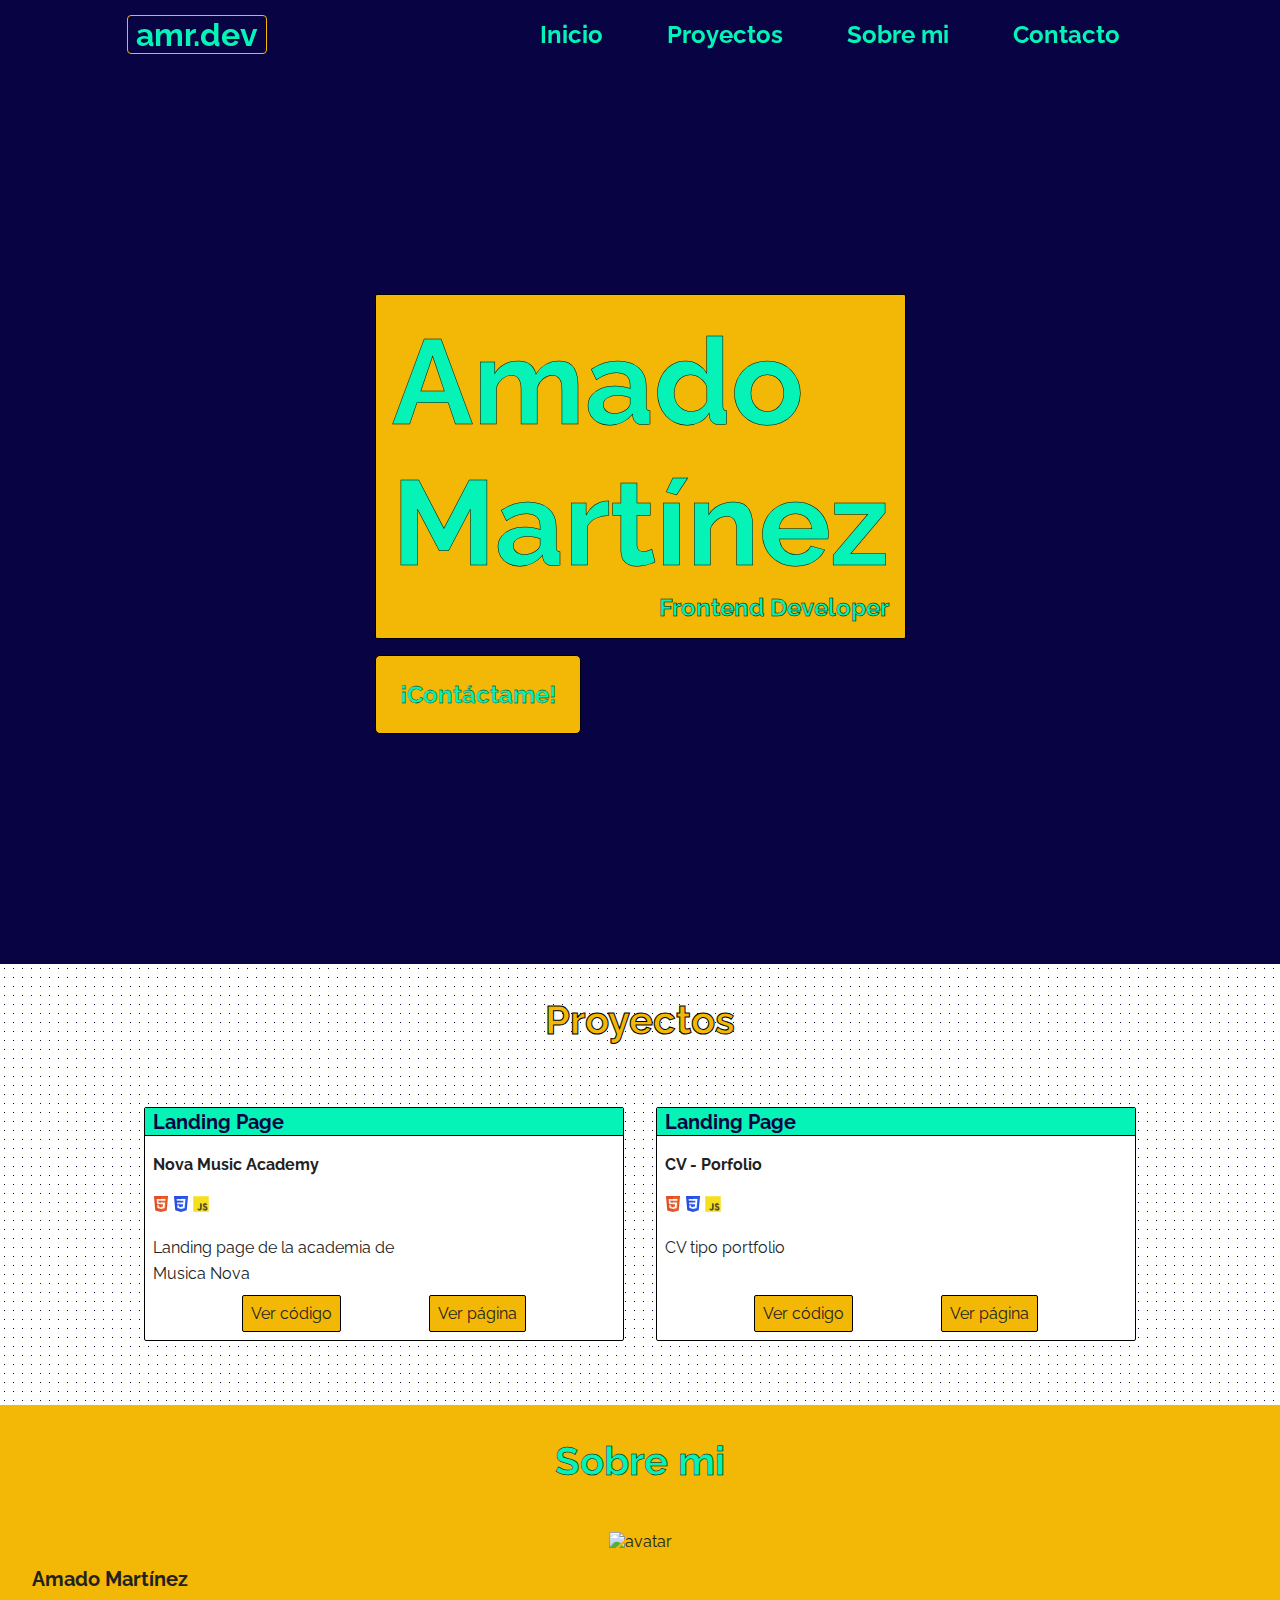
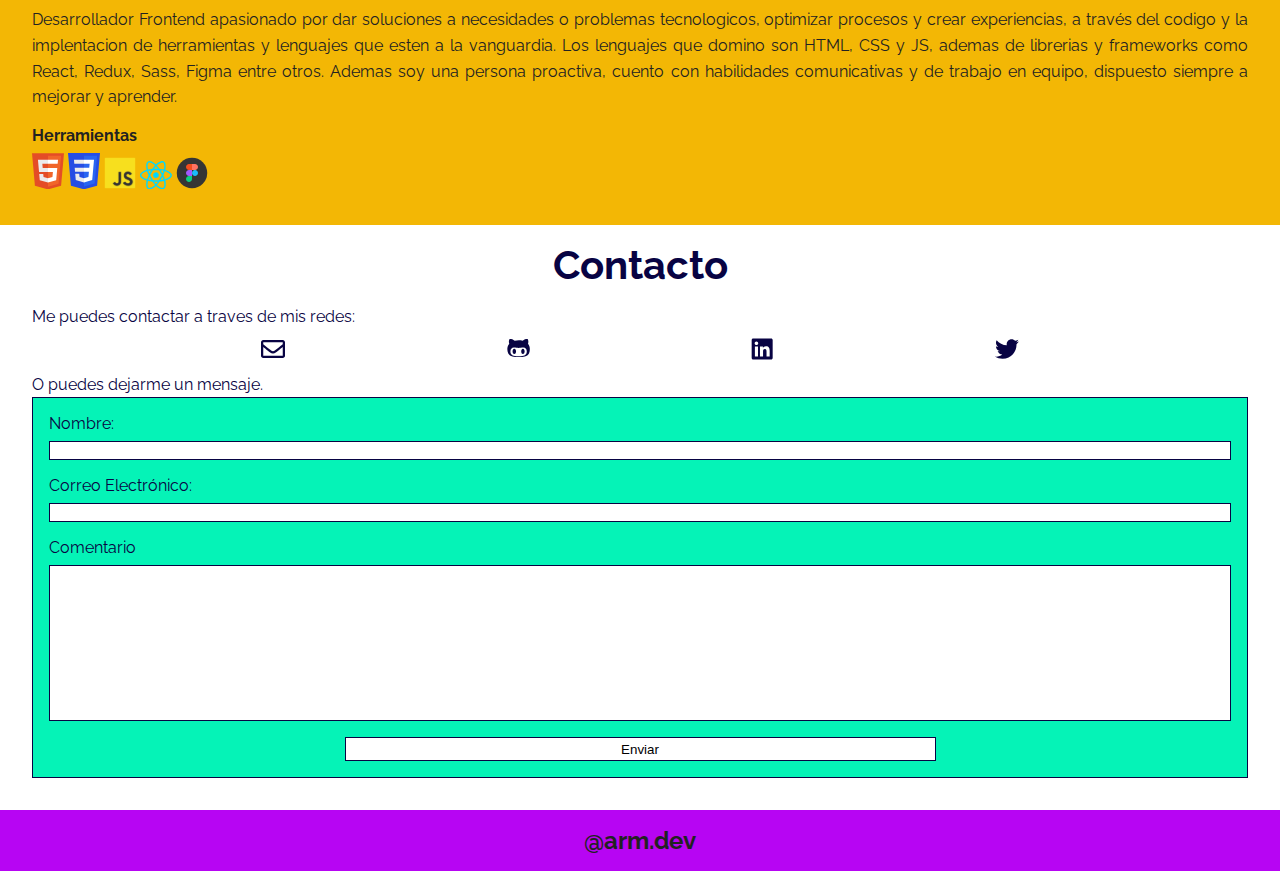
==== Proyecto 5 - Portfolio/index.html @ 4852564e "creando repo del porfolio" ====
<!DOCTYPE html>
<html lang="es">

<head>
  <meta charset="UTF-8">
  <meta http-equiv="X-UA-Compatible" content="IE=edge">
  <meta name="viewport" content="width=device-width, initial-scale=1.0">
  <title>Portfolio CV</title>
  <link rel="stylesheet" href="styles.css">
  <link rel="preconnect" href="https://fonts.googleapis.com">
  <link rel="preconnect" href="https://fonts.gstatic.com" crossorigin>
  <link href="https://fonts.googleapis.com/css2?family=Raleway:wght@400;700&family=Roboto:wght@700&display=swap"
    rel="stylesheet">
</head>

<body>
  <header class="header">
    <div class="container">
      <div class="nav-logo">
        <a href="#index.html">amr.dev</a>
      </div>
      <button class="nav-btn">
        <svg width="32" height="32" viewBox="0 0 28 25" fill="none" xmlns="http://www.w3.org/2000/svg">
          <path
            d="M1 4.75H27C27.5 4.75 28 4.3125 28 3.75V1.25C28 0.75 27.5 0.25 27 0.25H1C0.4375 0.25 0 0.75 0 1.25V3.75C0 4.3125 0.4375 4.75 1 4.75ZM1 14.75H27C27.5 14.75 28 14.3125 28 13.75V11.25C28 10.75 27.5 10.25 27 10.25H1C0.4375 10.25 0 10.75 0 11.25V13.75C0 14.3125 0.4375 14.75 1 14.75ZM1 24.75H27C27.5 24.75 28 24.3125 28 23.75V21.25C28 20.75 27.5 20.25 27 20.25H1C0.4375 20.25 0 20.75 0 21.25V23.75C0 24.3125 0.4375 24.75 1 24.75Z"
            fill="#05F3B7" />
        </svg>
        <svg class="none" width="32" height="32" viewBox="0 0 32 29" fill="none" xmlns="http://www.w3.org/2000/svg">
          <path
            d="M29 0.5H3C1.3125 0.5 0 1.875 0 3.5V25.5C0 27.1875 1.3125 28.5 3 28.5H29C30.625 28.5 32 27.1875 32 25.5V3.5C32 1.875 30.625 0.5 29 0.5ZM29 25.125C29 25.375 28.8125 25.5 28.625 25.5H3.375C3.125 25.5 3 25.375 3 25.125V3.875C3 3.6875 3.125 3.5 3.375 3.5H28.625C28.8125 3.5 29 3.6875 29 3.875V25.125ZM22.25 10.6875C22.5625 10.375 22.5625 9.9375 22.25 9.625L20.875 8.25C20.5625 7.9375 20.125 7.9375 19.8125 8.25L16 12.0625L12.125 8.25C11.8125 7.9375 11.375 7.9375 11.0625 8.25L9.6875 9.625C9.375 9.9375 9.375 10.375 9.6875 10.6875L13.5 14.5L9.6875 18.375C9.375 18.6875 9.375 19.125 9.6875 19.4375L11.0625 20.8125C11.375 21.125 11.875 21.125 12.125 20.8125L16 17L19.8125 20.8125C20.125 21.125 20.5625 21.125 20.875 20.8125L22.25 19.4375C22.5625 19.125 22.5625 18.625 22.25 18.375L18.4375 14.5L22.25 10.6875Z"
            fill="#05F3B7" />
        </svg>
      </button>
      <nav id="navbar" class="nav-menu">
        <a href="#welcome-section">Inicio</a>
        <a href="#projects">Proyectos</a>
        <a href="#about">Sobre mi</a>
        <a href="#contact">Contacto</a>
      </nav>
    </div>
  </header>
  <main class="main">
    <!-- home -->
    <section id="welcome-section" class="section home bg-blues">

      <div class="container">
        <div class="title-container">
          <h1 class="name">Amado <br> Martínez </h1>
          <h2 class="rol">Frontend Developer</h2>
        </div>
        <a class="btn" href="#contact">¡Contáctame!</a>
      </div>

    </section>
    <!-- projects -->
    <section id="projects" class="section projects bg-dot">
      <h2 class="section-title">Proyectos</h2>
      <div class="container project-container">
        <article class="project-tile">
          <h3 class="projec-type">Landing Page</h3>
          <div class="project-info">

            <p><b>Nova Music Academy</b></p>

            <p>
              <svg width="181" height="206" viewBox="0 0 181 206" fill="none" xmlns="http://www.w3.org/2000/svg">
                <path d="M16.4636 185.545L0 0.753586H181L164.536 185.445L90.3503 206" fill="#E44D26" />
                <path d="M90.5 190.285V15.9201H164.486L150.368 173.572" fill="#F16529" />
                <path
                  d="M33.6257 38.5201H90.5V61.1701H58.4708L60.5662 84.3688H90.5V106.969H39.8121L33.6257 38.5201ZM40.8099 118.344H63.5596L65.1561 136.454L90.5 143.239V166.886L44.0028 153.915"
                  fill="#EBEBEB" />
                <path
                  d="M147.175 38.5201H90.4001V61.1701H145.079L147.175 38.5201ZM143.034 84.3688H90.4001V107.019H118.338L115.694 136.454L90.4001 143.239V166.787L136.798 153.915"
                  fill="white" />
              </svg>
              <svg width="159" height="181" viewBox="0 0 159 181" fill="none" xmlns="http://www.w3.org/2000/svg">
                <path d="M159 0.1745L144.515 162.447L79.4027 180.498L14.47 162.472L0 0.1745H159Z" fill="#264DE4" />
                <path d="M132.114 152.114L144.492 13.4448H79.5V166.7L132.114 152.114Z" fill="#2965F1" />
                <path d="M33.1719 73.6385L34.9559 93.5435H79.4998V73.6385H33.1719Z" fill="#EBEBEB" />
                <path d="M79.5 33.3501H79.4312H29.5874L31.3969 53.2555H79.5V33.3501Z" fill="#EBEBEB" />
                <path
                  d="M79.5002 146.044V125.334L79.413 125.358L57.2445 119.372L55.8273 103.496H45.0552H35.8457L38.6344 134.75L79.4086 146.07L79.5002 146.044Z"
                  fill="#EBEBEB" />
                <path
                  d="M103.942 93.5435L101.632 119.359L79.4314 125.351V146.06L120.238 134.75L120.537 131.387L125.215 78.9837L125.701 73.6386L129.294 33.3501H79.4314V53.2555H107.48L105.669 73.6386H79.4314V93.5435H103.942Z"
                  fill="white" />
              </svg>
              <svg width="300" height="300" viewBox="0 0 300 300" fill="none" xmlns="http://www.w3.org/2000/svg"
                xmlns:xlink="http://www.w3.org/1999/xlink">
                <rect width="300" height="300" fill="url(#pattern0)" />
                <defs>
                  <pattern id="pattern0" patternContentUnits="objectBoundingBox" width="1" height="1">
                    <use xlink:href="#image0_10_16" transform="scale(0.00333333)" />
                  </pattern>
                  <image id="image0_10_16" width="300" height="300"
                    xlink:href="[data-uri]" />
                </defs>
              </svg>
            </p>

            <p>Landing page de la academia de Musica Nova</p>

            <div class="project-buttons">
              <a class="card-btn" href="https://github.com/amr89-dev/landing-pages/tree/gh-pages/nova-music">Ver
                código</a>
              <a href="https://amr89-dev.github.io/landing-pages/nova-music/">Ver página</a>
            </div>
          </div>
        </article>
        <article class="project-tile">
          <h3>Landing Page</h3>
          <div class="project-info">
            <p><b>CV - Porfolio</b></p>

            <p>
              <svg width="181" height="206" viewBox="0 0 181 206" fill="none" xmlns="http://www.w3.org/2000/svg">
                <path d="M16.4636 185.545L0 0.753586H181L164.536 185.445L90.3503 206" fill="#E44D26" />
                <path d="M90.5 190.285V15.9201H164.486L150.368 173.572" fill="#F16529" />
                <path
                  d="M33.6257 38.5201H90.5V61.1701H58.4708L60.5662 84.3688H90.5V106.969H39.8121L33.6257 38.5201ZM40.8099 118.344H63.5596L65.1561 136.454L90.5 143.239V166.886L44.0028 153.915"
                  fill="#EBEBEB" />
                <path
                  d="M147.175 38.5201H90.4001V61.1701H145.079L147.175 38.5201ZM143.034 84.3688H90.4001V107.019H118.338L115.694 136.454L90.4001 143.239V166.787L136.798 153.915"
                  fill="white" />
              </svg>
              <svg width="159" height="181" viewBox="0 0 159 181" fill="none" xmlns="http://www.w3.org/2000/svg">
                <path d="M159 0.1745L144.515 162.447L79.4027 180.498L14.47 162.472L0 0.1745H159Z" fill="#264DE4" />
                <path d="M132.114 152.114L144.492 13.4448H79.5V166.7L132.114 152.114Z" fill="#2965F1" />
                <path d="M33.1719 73.6385L34.9559 93.5435H79.4998V73.6385H33.1719Z" fill="#EBEBEB" />
                <path d="M79.5 33.3501H79.4312H29.5874L31.3969 53.2555H79.5V33.3501Z" fill="#EBEBEB" />
                <path
                  d="M79.5002 146.044V125.334L79.413 125.358L57.2445 119.372L55.8273 103.496H45.0552H35.8457L38.6344 134.75L79.4086 146.07L79.5002 146.044Z"
                  fill="#EBEBEB" />
                <path
                  d="M103.942 93.5435L101.632 119.359L79.4314 125.351V146.06L120.238 134.75L120.537 131.387L125.215 78.9837L125.701 73.6386L129.294 33.3501H79.4314V53.2555H107.48L105.669 73.6386H79.4314V93.5435H103.942Z"
                  fill="white" />
              </svg>
              <svg width="300" height="300" viewBox="0 0 300 300" fill="none" xmlns="http://www.w3.org/2000/svg"
                xmlns:xlink="http://www.w3.org/1999/xlink">
                <rect width="300" height="300" fill="url(#pattern0)" />
                <defs>
                  <pattern id="pattern0" patternContentUnits="objectBoundingBox" width="1" height="1">
                    <use xlink:href="#image0_10_16" transform="scale(0.00333333)" />
                  </pattern>
                  <image id="image0_10_16" width="300" height="300"
                    xlink:href="[data-uri]" />
                </defs>
              </svg>
            </p>

            <p>CV tipo portfolio</p>
            <div class="project-buttons">
              <a href="https://github.com/amr89-dev/landing-pages/">Ver código</a>
              <a href="#">Ver página</a>
            </div>
          </div>
        </article>
      </div>
    </section>
    <!-- about -->
    <section id="about" class="section about">
      <h2 class="section-title">Sobre mi</h2>
      <div class="about-avatar">
        <img src="https://placeimg.com/200/200/people" alt="avatar">
      </div>
      <article class="about-info">
        <h3>Amado Martínez</h3>
        <p>Desarrollador Frontend apasionado por dar soluciones a necesidades o problemas tecnologicos, optimizar
          procesos y crear
          experiencias, a través del codigo y la implentacion de herramientas y lenguajes que esten a la vanguardia.
          Los
          lenguajes
          que domino son HTML, CSS y JS, ademas de librerias y frameworks como React, Redux, Sass, Figma entre otros.
          Ademas soy
          una persona proactiva, cuento con habilidades comunicativas y de trabajo en equipo, dispuesto siempre a
          mejorar y
          aprender.</p>
      </article>
      <div class="about-skills">
        <h4>Herramientas</h4>
        <div class="about-skills-container">
          <svg width="181" height="206" viewBox="0 0 181 206" fill="none" xmlns="http://www.w3.org/2000/svg">
            <path d="M16.4636 185.545L0 0.753586H181L164.536 185.445L90.3503 206" fill="#E44D26" />
            <path d="M90.5 190.285V15.9201H164.486L150.368 173.572" fill="#F16529" />
            <path
              d="M33.6257 38.5201H90.5V61.1701H58.4708L60.5662 84.3688H90.5V106.969H39.8121L33.6257 38.5201ZM40.8099 118.344H63.5596L65.1561 136.454L90.5 143.239V166.886L44.0028 153.915"
              fill="#EBEBEB" />
            <path
              d="M147.175 38.5201H90.4001V61.1701H145.079L147.175 38.5201ZM143.034 84.3688H90.4001V107.019H118.338L115.694 136.454L90.4001 143.239V166.787L136.798 153.915"
              fill="white" />
          </svg>
          <svg width="159" height="181" viewBox="0 0 159 181" fill="none" xmlns="http://www.w3.org/2000/svg">
            <path d="M159 0.1745L144.515 162.447L79.4027 180.498L14.47 162.472L0 0.1745H159Z" fill="#264DE4" />
            <path d="M132.114 152.114L144.492 13.4448H79.5V166.7L132.114 152.114Z" fill="#2965F1" />
            <path d="M33.1719 73.6385L34.9559 93.5435H79.4998V73.6385H33.1719Z" fill="#EBEBEB" />
            <path d="M79.5 33.3501H79.4312H29.5874L31.3969 53.2555H79.5V33.3501Z" fill="#EBEBEB" />
            <path
              d="M79.5002 146.044V125.334L79.413 125.358L57.2445 119.372L55.8273 103.496H45.0552H35.8457L38.6344 134.75L79.4086 146.07L79.5002 146.044Z"
              fill="#EBEBEB" />
            <path
              d="M103.942 93.5435L101.632 119.359L79.4314 125.351V146.06L120.238 134.75L120.537 131.387L125.215 78.9837L125.701 73.6386L129.294 33.3501H79.4314V53.2555H107.48L105.669 73.6386H79.4314V93.5435H103.942Z"
              fill="white" />
          </svg>
          <svg width="300" height="300" viewBox="0 0 300 300" fill="none" xmlns="http://www.w3.org/2000/svg"
            xmlns:xlink="http://www.w3.org/1999/xlink">
            <rect width="300" height="300" fill="url(#pattern0)" />
            <defs>
              <pattern id="pattern0" patternContentUnits="objectBoundingBox" width="1" height="1">
                <use xlink:href="#image0_10_16" transform="scale(0.00333333)" />
              </pattern>
              <image id="image0_10_16" width="300" height="300"
                xlink:href="[data-uri]" />
            </defs>
          </svg>
          <svg width="128" height="114" viewBox="0 0 128 114" fill="none" xmlns="http://www.w3.org/2000/svg">
            <path fill-rule="evenodd" clip-rule="evenodd"
              d="M34.2519 0.584115C25.3251 2.98481 22.3994 15.5576 26.4293 34.2032C26.6964 35.4378 26.6177 35.5586 25.3887 35.8046C23.0293 36.2763 14.6534 39.8302 11.5371 41.6814C7.64307 43.9948 3.04981 48.3352 1.51901 51.1478C-2.81926 59.1183 2.22937 67.4268 15.4553 74.0823C17.9386 75.3323 21.4753 76.8257 23.3144 77.401C26.2294 78.3135 26.6293 78.5582 26.4285 79.3077C24.6139 86.0845 24.1568 97.7534 25.5104 102.743C28.9431 115.392 40.3295 116.986 55.2157 106.902C56.6265 105.947 59.1536 103.967 60.8319 102.504L63.8832 99.8427L67.7265 103.045C76.2341 110.132 83.4 113.481 90.0603 113.484C92.6227 113.484 93.4066 113.292 95.3312 112.188C102.242 108.224 104.747 96.8211 101.924 82.1727C101.382 79.3648 101.293 78.1187 101.625 78.0267C103.405 77.536 110.216 74.9156 111.99 74.0393C118.527 70.81 124.412 65.7429 126.455 61.5856C127.862 58.7201 127.793 54.7538 126.284 51.7816C123.271 45.8494 115.452 40.4068 104.68 36.7437C102.788 36.1 101.177 35.5143 101.1 35.4416C101.022 35.369 101.305 33.5991 101.729 31.5084C102.283 28.7693 102.503 25.6656 102.514 20.3977C102.528 14.0169 102.409 12.7019 101.576 10.0544C97.799 -1.95117 87.553 -3.26052 73.1665 6.42394C71.1059 7.81112 68.1707 10.0867 66.6434 11.4807L63.8664 14.0156L60.6234 11.2752C54.1953 5.84301 47.9014 2.25767 42.2611 0.815024C38.487 -0.150325 37.129 -0.189455 34.2519 0.584115ZM44.1587 7.30587C48.5025 9.0349 52.9212 11.9172 57.7548 16.1733L59.7939 17.9686L56.4236 21.9783C53.7593 25.1479 49.323 30.8428 49.2275 31.2156C49.218 31.2526 47.2753 31.511 44.9103 31.7896C42.5453 32.0683 38.7854 32.6694 36.5545 33.1257C33.4289 33.7651 32.4248 33.8356 32.1759 33.4327C31.3786 32.1427 30.3716 24.7303 30.3462 19.9677C30.3243 15.758 30.4993 14.2254 31.2982 11.6454C33.1988 5.50675 36.6844 4.3307 44.1587 7.30587ZM93.2101 6.73139C96.0657 8.86376 97.4206 14.5067 97.0074 22.5477C96.7786 27.0025 95.818 33.2736 95.2822 33.8094C95.1872 33.904 93.103 33.5965 90.6503 33.1261C88.1971 32.6557 84.4518 32.0532 82.3268 31.7871C80.2017 31.5213 78.4353 31.2685 78.4009 31.2255C78.3665 31.1829 77.3233 29.7932 76.0823 28.1377C74.8409 26.4822 72.4522 23.5044 70.7735 21.5208L67.7214 17.914L69.6461 16.2305C79.5515 7.56473 89.1457 3.69731 93.2101 6.73139ZM65.6591 24.1163C66.5453 25.0971 68.1131 26.9835 69.143 28.3088L71.0152 30.7177L67.3155 30.8419C65.2803 30.9103 61.9779 30.9103 59.9762 30.8419L56.3371 30.7177L59.8511 26.5252C61.7835 24.2195 63.5186 22.3327 63.7065 22.3327C63.894 22.3327 64.7729 23.135 65.6591 24.1163ZM75.2988 37.0602C76.2599 37.8337 81.1133 45.7767 84.2725 51.7464L86.9815 56.8647L85.1351 60.3464C84.1194 62.2612 81.5454 66.7551 79.4148 70.3331L75.5414 76.8382L69.5403 77.1473C66.2396 77.3176 60.9811 77.3198 57.855 77.1521L52.1709 76.8476L49.6738 72.9785C46.7791 68.4927 41.3478 58.6797 40.9853 57.2809C40.8133 56.617 41.4742 54.9456 43.146 51.8143C45.9113 46.6358 49.8888 39.9618 51.4265 37.9202L52.4792 36.5227H63.5551C71.7728 36.5227 74.803 36.6615 75.2988 37.0602ZM88.3403 38.4641C93.8667 39.4333 93.8366 39.42 93.5098 40.7238C93.0252 42.654 90.1734 49.8531 89.896 49.8458C89.7498 49.8419 88.5256 47.8587 87.1754 45.4383C85.8252 43.0178 84.2132 40.2078 83.5935 39.1934L82.4665 37.3491L83.4684 37.5671C84.0192 37.6871 86.2118 38.0909 88.3403 38.4641ZM43.7656 39.4252C43.2157 40.3122 41.5898 43.1085 40.1528 45.6399L37.5397 50.2418L35.9839 46.0355C33.9126 40.4344 33.7183 39.5907 34.4372 39.3271C35.4645 38.9504 41.85 37.8913 43.3331 37.8514L44.7654 37.8127L43.7656 39.4252ZM29.5976 45.0173C30.3991 47.3221 31.7833 50.8907 32.6734 52.9478L34.2919 56.6884L31.7575 62.9548C30.3634 66.4012 29.0033 70.0932 28.735 71.1587C28.1708 73.3995 28.6503 73.4171 22.2179 70.9201C12.6878 67.2208 5.56531 61.2012 5.56531 56.8462C5.56531 52.0272 12.7356 46.3095 23.8403 42.2726C25.9688 41.4986 27.8071 40.8571 27.9253 40.8463C28.0436 40.8356 28.7961 42.7125 29.5976 45.0173ZM109.098 44.5112C114.769 47.0194 120.755 52.1278 121.597 55.1791C122.454 58.2828 120.818 61.2425 116.384 64.6094C114.677 65.9058 111.732 67.7299 109.84 68.663C106.295 70.411 99.8161 72.8955 99.5831 72.5966C99.5104 72.5038 98.9174 70.8797 98.2651 68.9877C97.6128 67.0957 96.2024 63.5684 95.1313 61.1496L93.1834 56.7516L94.9202 52.7646C95.8756 50.5716 97.2727 47 98.0256 44.8277L99.3939 40.8781L103.08 42.1793C105.107 42.8948 107.815 43.944 109.098 44.5112ZM61.4653 45.5109C56.0181 46.6724 52.4542 51.1104 52.4542 56.7327C52.4542 63.1401 57.106 67.9604 63.3792 68.0533C66.793 68.104 68.9271 67.327 71.2478 65.1877C74.1176 62.5424 74.9884 60.5803 75.0004 56.7327C75.0086 53.9643 74.8327 53.1877 73.7586 51.2484C71.342 46.8869 66.2207 44.497 61.4653 45.5109ZM41.4823 70.2407C43.2509 73.295 44.596 75.8956 44.4713 76.0199C44.2485 76.243 35.2172 74.9238 34.1418 74.511C33.7144 74.3472 33.8133 73.6458 34.5783 71.4283C36.8207 64.9284 37.5083 63.3989 37.8936 64.053C38.0991 64.4021 39.7142 67.1864 41.4823 70.2407ZM92.6141 69.787C93.4835 72.1189 94.129 74.0922 94.0486 74.1726C93.8439 74.3773 84.2734 76.0827 83.3295 76.0827C82.6824 76.0827 82.8638 75.5658 84.4217 72.9652C85.4494 71.2503 87.1165 68.4136 88.127 66.6609C90.271 62.9419 89.9889 62.7453 92.6141 69.787ZM96.5245 83.9302C97.4649 89.1731 97.5771 96.8538 96.7614 100.163C95.5101 105.24 93.6263 107.483 90.3518 107.798C85.3901 108.275 76.8464 104.019 70.1444 97.7319L67.9222 95.6477L70.7155 92.4227C72.2519 90.6489 74.619 87.632 75.9761 85.7185L78.4434 82.2394L83.1769 81.7324C86.9716 81.3256 90.8868 80.6415 95.477 79.582C95.6185 79.5493 96.0898 81.5062 96.5245 83.9302ZM40.0883 81.2697C43.6865 81.766 47.2108 82.2532 47.9203 82.3521C48.9514 82.4961 49.7869 83.2916 52.0857 86.3179C53.6673 88.4 56.0374 91.3098 57.3532 92.7843C58.669 94.2588 59.7453 95.6391 59.7453 95.8515C59.7453 96.3838 54.0891 100.958 50.809 103.078C44.3418 107.259 37.4382 108.939 34.454 107.059C30.4731 104.551 29.1512 95.1321 31.2243 84.0471C31.9617 80.1027 32.0899 79.8086 32.9292 80.1307C33.2689 80.261 36.4905 80.7735 40.0883 81.2697ZM70.6243 83.5634C69.9896 84.6723 64.2637 91.5308 63.9593 91.5467C63.709 91.5601 59.2723 86.4151 57.2062 83.7152C56.6626 83.0057 57.0385 82.9627 63.7989 82.9627C69.8146 82.9627 70.9128 83.0594 70.6243 83.5634Z"
              fill="#00D8FF" />
          </svg>



          <svg xmlns="http://www.w3.org/2000/svg" xmlns:xlink="http://www.w3.org/1999/xlink" version="1.1" id="Layer_1"
            x="0px" y="0px" viewBox="1147.5 -20 400 400" style="enable-background:new 1147.5 -20 400 400;"
            xml:space="preserve">
            <style type="text/css">
              .st0 {
                fill: #353535;
              }

              .st1 {
                fill: #0ACF83;
              }

              .st2 {
                fill: #A259FF;
              }

              .st3 {
                fill: #F24E1E;
              }

              .st4 {
                fill: #FF7262;
              }

              .st5 {
                fill: #1ABCFE;
              }
            </style>
            <circle class="st0" cx="1347.5" cy="180" r="190.5" />
            <title>Figma.logo</title>
            <desc>Created using Figma</desc>
            <g>
              <path id="path0_fill" class="st1"
                d="M1310,292.5c20.7,0,37.5-16.8,37.5-37.5v-37.5H1310c-20.7,0-37.5,16.8-37.5,37.5   S1289.3,292.5,1310,292.5z" />
              <path id="path1_fill" class="st2"
                d="M1272.5,180c0-20.7,16.8-37.5,37.5-37.5h37.5v75H1310C1289.3,217.5,1272.5,200.7,1272.5,180z" />
              <path id="path1_fill_1_" class="st3"
                d="M1272.5,105c0-20.7,16.8-37.5,37.5-37.5h37.5v75H1310   C1289.3,142.5,1272.5,125.7,1272.5,105z" />
              <path id="path2_fill" class="st4"
                d="M1347.5,67.5h37.5c20.7,0,37.5,16.8,37.5,37.5s-16.8,37.5-37.5,37.5h-37.5V67.5z" />
              <path id="path3_fill" class="st5"
                d="M1422.5,180c0,20.7-16.8,37.5-37.5,37.5s-37.5-16.8-37.5-37.5s16.8-37.5,37.5-37.5   S1422.5,159.3,1422.5,180z" />
            </g>
          </svg>
        </div>
      </div>
    </section>
    <!-- contact -->
    <section id="contact" class="section contact">
      <h2 class="section-title">Contacto</h2>
      <article class="contact-info">
        <p>Me puedes contactar a traves de mis redes:</p>
        <div class="contact-icons">
          <a href="mailto:amr89.dev@gmail.com"><svg width="24" height="18" viewBox="0 0 24 18" fill="none"
              xmlns="http://www.w3.org/2000/svg">
              <path
                d="M21.75 0H2.25C0.984375 0 0 1.03125 0 2.25V15.75C0 17.0156 0.984375 18 2.25 18H21.75C22.9688 18 24 17.0156 24 15.75V2.25C24 1.03125 22.9688 0 21.75 0ZM21.75 2.25V4.17188C20.6719 5.0625 18.9844 6.375 15.4219 9.1875C14.625 9.79688 13.0781 11.2969 12 11.25C10.875 11.2969 9.32812 9.79688 8.53125 9.1875C4.96875 6.375 3.28125 5.0625 2.25 4.17188V2.25H21.75ZM2.25 15.75V7.07812C3.28125 7.92188 4.82812 9.14062 7.125 10.9688C8.15625 11.7656 9.98438 13.5469 12 13.5C13.9688 13.5469 15.75 11.7656 16.8281 10.9688C19.125 9.14062 20.6719 7.92188 21.75 7.07812V15.75H2.25Z"
                fill="#080343" />
            </svg>
          </a>
          <a href="https://github.com/amr89-dev"><svg width="23" height="19" viewBox="0 0 23 19" fill="none"
              xmlns="http://www.w3.org/2000/svg">
              <path
                d="M9.05208 12.4219C9.05208 11.4375 8.53645 9.84375 7.3177 9.84375C6.09895 9.84375 5.58333 11.4375 5.58333 12.4219C5.58333 13.4062 6.09895 15 7.3177 15C8.53645 15 9.05208 13.4062 9.05208 12.4219ZM22.8333 10.0781C22.8333 8.10938 22.2708 6.23438 21.0052 4.6875C21.2396 3.98438 21.3333 3.23438 21.3333 2.4375C21.3333 1.45312 21.099 0.9375 20.6771 0C18.5677 0 17.2083 0.421875 15.6146 1.6875C14.3958 1.35938 13.0833 1.21875 11.8177 1.21875C10.4583 1.21875 9.05208 1.40625 7.6927 1.6875C6.05208 0.421875 4.6927 0 2.58333 0C2.11458 0.9375 1.8802 1.45312 1.8802 2.4375C1.8802 3.23438 2.02083 3.98438 2.2552 4.73438C0.942703 6.23438 0.333328 8.10938 0.333328 10.0781C0.333328 11.5781 0.567703 13.1719 1.27083 14.5312C3.09895 18.1406 8.30208 18 11.8177 18C15.3333 18 20.2083 18.0938 21.9896 14.5312C22.6458 13.125 22.8333 11.5781 22.8333 10.0781ZM19.7865 12.4219C19.7865 16.5469 16.0365 17.1562 12.7552 17.1562H10.4583C7.17708 17.1562 3.42708 16.5469 3.42708 12.4219C3.42708 10.3594 4.6927 8.57812 6.89583 8.57812C7.78645 8.57812 8.6302 8.71875 9.52083 8.85938C10.224 8.95312 10.8802 9 11.6302 9C12.3333 9 13.0365 8.95312 13.7396 8.85938C14.6302 8.71875 15.474 8.57812 16.3646 8.57812C18.5677 8.57812 19.7865 10.3594 19.7865 12.4219ZM15.9427 9.84375C14.724 9.84375 14.2083 11.4375 14.2083 12.4219C14.2083 13.4062 14.724 15 15.9427 15C17.1146 15 17.6302 13.4062 17.6302 12.4219C17.6302 11.4375 17.1146 9.84375 15.9427 9.84375Z"
                fill="#080343" />
            </svg>
          </a><a href="https://www.linkedin.com/in/amado-martinez-a25417220/"><svg width="22" height="22"
              viewBox="0 0 22 22" fill="none" xmlns="http://www.w3.org/2000/svg">
              <path
                d="M20.1667 0.5H2.11978C1.32291 0.5 0.666656 1.20312 0.666656 2.04688V20C0.666656 20.8438 1.32291 21.5 2.11978 21.5H20.1667C20.9635 21.5 21.6667 20.8438 21.6667 20V2.04688C21.6667 1.20312 20.9635 0.5 20.1667 0.5ZM6.99478 18.5H3.90103V8.51562H6.99478V18.5ZM5.44791 7.10938C4.41666 7.10938 3.61978 6.3125 3.61978 5.32812C3.61978 4.34375 4.41666 3.5 5.44791 3.5C6.43228 3.5 7.22916 4.34375 7.22916 5.32812C7.22916 6.3125 6.43228 7.10938 5.44791 7.10938ZM18.6667 18.5H15.526V13.625C15.526 12.5 15.526 11 13.9323 11C12.2917 11 12.0573 12.2656 12.0573 13.5781V18.5H8.96353V8.51562H11.9167V9.875H11.9635C12.3854 9.07812 13.4167 8.23438 14.9167 8.23438C18.0573 8.23438 18.6667 10.3438 18.6667 13.0156V18.5Z"
                fill="#080343" />
            </svg>
          </a>
          <a href="https://twitter.com/amr89_dev"><svg width="24" height="20" viewBox="0 0 24 20" fill="none"
              xmlns="http://www.w3.org/2000/svg">
              <path
                d="M21.5156 5.125C22.4531 4.42188 23.2969 3.57812 23.9531 2.59375C23.1094 2.96875 22.125 3.25 21.1406 3.34375C22.1719 2.73438 22.9219 1.79688 23.2969 0.625C22.3594 1.1875 21.2812 1.60938 20.2031 1.84375C19.2656 0.859375 18 0.296875 16.5937 0.296875C13.875 0.296875 11.6719 2.5 11.6719 5.21875C11.6719 5.59375 11.7187 5.96875 11.8125 6.34375C7.73436 6.10938 4.07811 4.14062 1.64061 1.1875C1.21873 1.89062 0.98436 2.73438 0.98436 3.67188C0.98436 5.35938 1.82811 6.85938 3.18748 7.75C2.39061 7.70312 1.59373 7.51562 0.937485 7.14062V7.1875C0.937485 9.57812 2.62498 11.5469 4.87498 12.0156C4.49998 12.1094 4.03123 12.2031 3.60936 12.2031C3.28123 12.2031 2.99998 12.1562 2.67186 12.1094C3.28123 14.0781 5.10936 15.4844 7.26561 15.5312C5.57811 16.8438 3.46873 17.6406 1.17186 17.6406C0.749985 17.6406 0.374985 17.5938 -1.52588e-05 17.5469C2.15623 18.9531 4.73436 19.75 7.54686 19.75C16.5937 19.75 21.5156 12.2969 21.5156 5.78125C21.5156 5.54688 21.5156 5.35938 21.5156 5.125Z"
                fill="#080343" />
            </svg>
          </a>
        </div>
        <p>O puedes dejarme un mensaje.</p>
      </article>
      <form class="contact-form">
        <label for="name">Nombre:</label>
        <input type="text" name="name" id="name">
        <label for="email">Correo Electrónico:</label>
        <input type="email" name="email" id="email">
        <label for="comments">Comentario</label>
        <textarea name="comments" id="comments" cols="30" rows="10"></textarea>
        <button type="submit">Enviar</button>
      </form>
    </section>
  </main>
  <footer class="footer">@arm.dev</footer>
  <script src="./index.js"></script>
</body>

</html>
---- Proyecto 5 - Portfolio/styles.css ----
/* @link https://utopia.fyi/type/calculator?c=320,16,1.2,1140,96,1.25,5,2,&s=0.75|0.5|0.25,1.5|2|3|4|6,s-l */
:root {
  --step--2: clamp(0.69rem, calc(-0.53rem + 6.14vw), 1.5rem);
  --step--1: clamp(0.83rem, calc(-0.71rem + 7.74vw), 4.8rem);
  --step-0: clamp(1rem, calc(-0.95rem + 9.76vw), 6rem);
  --step-1: clamp(4rem, calc(-1.26rem + 12.29vw), 7.5rem);
  --step-2: clamp(1.44rem, calc(-1.66rem + 15.48vw), 9.38rem);
  --step-3: clamp(1.73rem, calc(-2.17rem + 19.49vw), 11.72rem);
  --step-4: clamp(2.07rem, calc(-2.83rem + 24.54vw), 14.65rem);
  --step-5: clamp(2.49rem, calc(-3.69rem + 30.87vw), 18.31rem);
}

/*-------------------------RESET----------------------------------*/
html {
  box-sizing: border-box;
  font-size: 16px;
  font-family: "Raleway", sans-serif;
}

*,
*::before,
*::after {
  box-sizing: inherit;
}

body {
  margin: 0;
  color: #222;
}

a {
  color: #509ee3;
  text-decoration: none;
  transition: all 0.3s ease-out;
}

a:hover {
  opacity: 0.75;
}

h1 {
  margin: 0;
  font-size: 2rem;
}

button {
  cursor: pointer;
}

h2 {
  margin: 0;
  font-size: 1.5rem;
}

h3 {
  margin: 0;
  font-size: 1.25rem;
}

h4 {
  margin: 0;
  font-size: 1rem;
}

h5 {
  margin: 0;
  font-size: 0.85rem;
}

h6 {
  margin: 0;
  font-size: 0.7rem;
}

img {
  max-width: 100%;
  height: auto;
}

p {
  line-height: 1.6;
}

/*-------------------------UTILITIES----------------------------------*/
.container {
  max-width: 1024px;
  margin-left: auto;
  margin-right: auto;
}

.none {
  display: none;
}

.section {
  position: relative;
  left: 0px;
  top: 0rem;
  min-height: auto;
}

.bg-blues {
  background-color: #080343;
}

.bg-dot {
  background-color: #fff;
  opacity: 1;
  background-image: radial-gradient(#080343 0.45px, #fff 0.45px);
  background-size: 9px 9px;
}

/*-------------------------SITE STYLES----------------------------------*/
/****** HEADER ******/
.header {
  background-color: #080343;
  width: 100%;
  height: 4rem;
  position: sticky;
  top: 0;
  left: 0;
  z-index: 999;
  padding: 1rem;
  box-shadow: 0 2px 0 rgba(8, 3, 67, 0.4);
}
.header .container {
  display: flex;
  justify-content: space-between;
  align-items: center;
}

/****** HOME ******/
.home {
  min-height: 100vh;
}

.title-container {
  position: relative;
  top: 9rem;
  margin: 0 1rem;
  padding: 1rem;
  width: var(--step--5);
  height: auto;
  color: #05f3b7;
  -webkit-text-stroke: 0.5px black;
  background-color: #f3b705;
  border: thin solid #000;
  border-radius: 2px;
  margin-bottom: 1rem;
}
.title-container .name {
  font-size: var(--step-1);
}
.title-container .rol {
  text-align: right;
}

.btn {
  position: relative;
  top: 9rem;
  margin: 0 1rem;
  display: inline-block;
  border-radius: 5px;
  border: thin solid #000;
  width: auto;
  padding: var(--step--2);
  font-size: var(--step--2);
  font-weight: bold;
  text-align: center;
  text-decoration: none;
  background-color: #f3b705;
  color: #05f3b7;
  -webkit-text-stroke: 0.3px black;
}

.btn:hover {
  opacity: 0.3;
}

@media screen and (min-width: 1024px) {
  .home {
    display: flex;
    flex-direction: column;
    justify-content: center;
    align-items: center;
  }
  .title-container {
    position: static;
  }
  .btn {
    position: static;
  }
}
/****** PROJECTS ******/
.projects:target {
  scroll-margin: 4rem;
}

.project-container {
  height: auto;
  padding-bottom: 2rem;
}

.projects .section-title {
  -webkit-text-stroke: 1px black;
  color: #f3b705;
  font-size: 2.5rem;
  font-weight: bold;
  text-align: center;
  margin-bottom: 1rem;
  padding: 2rem;
}

.project-tile {
  margin: 1rem 1rem 2rem;
  border: thin solid #000;
  border-radius: 2px;
  width: calc(100vw - 64px);
  max-width: 480px;
  margin-left: auto;
  margin-right: auto;
  background-color: #fff;
}
.project-tile h3 {
  width: 100%;
  border-bottom: thin solid #000;
  padding: 0.1rem 0.5rem;
  background-color: #05f3b7;
  color: #080343;
}
.project-tile .project-info {
  padding: 0 0.5rem;
  width: 100%;
  height: 50%;
}
.project-tile .project-info p {
  margin: 1rem 0 0.5rem;
}
.project-tile .project-info p:nth-child(3) {
  width: 242px;
  height: 52px;
}
.project-tile .project-buttons {
  width: 100%;
  height: auto;
  display: flex;
  justify-content: space-evenly;
  align-items: center;
}
.project-tile .project-buttons a {
  border: thin solid #000;
  border-radius: 2px;
  padding: 0.5rem;
  margin-bottom: 0.5rem;
  background-color: #f3b705;
  color: #222;
}
.project-tile svg {
  width: 1rem;
  height: 1rem;
}

@media screen and (min-width: 744px) {
  .project-container {
    max-width: 1024px;
    height: auto;
    display: grid;
    grid-template-columns: repeat(2, 50%);
    justify-content: space-between;
    column-gap: 0;
  }
}
/****** ABOUT ******/
#about:target {
  scroll-margin: 4rem;
}

.about {
  background-color: #f3b705;
  display: flex;
  flex-direction: column;
  align-items: center;
  padding: 0 2rem;
}
.about .section-title {
  -webkit-text-stroke: 0.5px black;
  color: #05f3b7;
  font-size: 2.5rem;
  font-weight: bold;
  text-align: center;
  margin-bottom: 1rem;
  padding: 2rem;
}
.about .about-avatar img {
  max-width: 100%;
  height: auto;
  margin-left: auto;
  margin-bottom: 1rem;
}
.about .about-info p {
  font-size: 1rem;
  text-align: justify;
}
.about .about-skills {
  width: 100%;
  margin-bottom: 2rem;
}
.about .about-skills h4 {
  margin-bottom: 0.5rem;
}
.about .about-skills-container svg {
  width: 2rem;
  height: auto;
}

/****** CONTACT ******/
#contact:target {
  scroll-margin: 4rem;
}

.contact {
  color: #080343;
}
.contact .section-title {
  font-size: 2.5rem;
  font-weight: bold;
  text-align: center;
  padding: 1rem;
}
.contact p {
  font-size: 1rem;
  margin: 0 2rem;
}
.contact .contact-icons {
  padding: 0.5rem;
  width: calc(100vw - 64px);
  display: flex;
  align-items: center;
  justify-content: space-evenly;
  margin-left: auto;
  margin-right: auto;
}
.contact .contact-form {
  display: flex;
  flex-direction: column;
  align-items: left;
  margin-bottom: 2rem;
  background-color: #05f3b7;
  width: calc(100vw - 64px);
  margin-left: auto;
  margin-right: auto;
  padding: 1rem;
  border: solid thin #080343;
}
.contact .contact-form input,
.contact .contact-form textarea {
  width: 100%;
  resize: none;
  border: solid thin #080343;
  margin-bottom: 1rem;
}
.contact .contact-form label {
  margin-bottom: 0.5rem;
}
.contact .contact-form button {
  width: 50%;
  margin-left: auto;
  margin-right: auto;
  background-color: white;
  border: solid thin #080343;
  padding: 0.2rem;
}

/****** FOOTER ******/
.footer {
  position: relative;
  bottom: 0px;
  height: auto;
  width: 100%;
  background-color: #b705f3;
  text-align: center;
  padding: 1rem 0;
  font-size: 1.5rem;
  font-weight: bold;
}

/*-------------------------COMPONENTS----------------------------------*/
/*****NAVBAR ******/
.nav-btn {
  border: 0;
  cursor: pointer;
  background-color: #080343;
}

.nav-logo {
  font-size: 2rem;
  font-weight: bold;
  outline: thin solid #f3b705;
  border-radius: 3px;
}
.nav-logo a {
  padding: 0.5rem;
  color: #05f3b7;
}

.nav-menu {
  position: fixed;
  left: 0;
  top: 4rem;
  width: 100%;
  background-color: #080343;
  display: flex;
  flex-direction: column;
  opacity: 0;
  pointer-events: none;
  transition: opacity 0.5s ease;
}
.nav-menu a {
  font-size: 2rem;
  color: #05f3b7;
  font-weight: bold;
  padding: 1rem;
  text-align: center;
  list-style-type: none;
}
.nav-menu a:hover {
  color: #080343;
  background-color: #05f3b7;
}

.nav-menu.is-active {
  opacity: 1;
  pointer-events: auto;
}

@media screen and (min-width: 1024px) {
  .nav-btn {
    display: none;
  }
  .nav-menu {
    position: static;
    width: auto;
    height: auto;
    display: flex;
    flex-direction: row;
    opacity: 1;
    pointer-events: auto;
    transition: opacity 0.5s ease;
  }
  .nav-menu a {
    font-size: 1.5rem;
    padding: 0 2rem;
  }
}

/*# sourceMappingURL=styles.css.map */
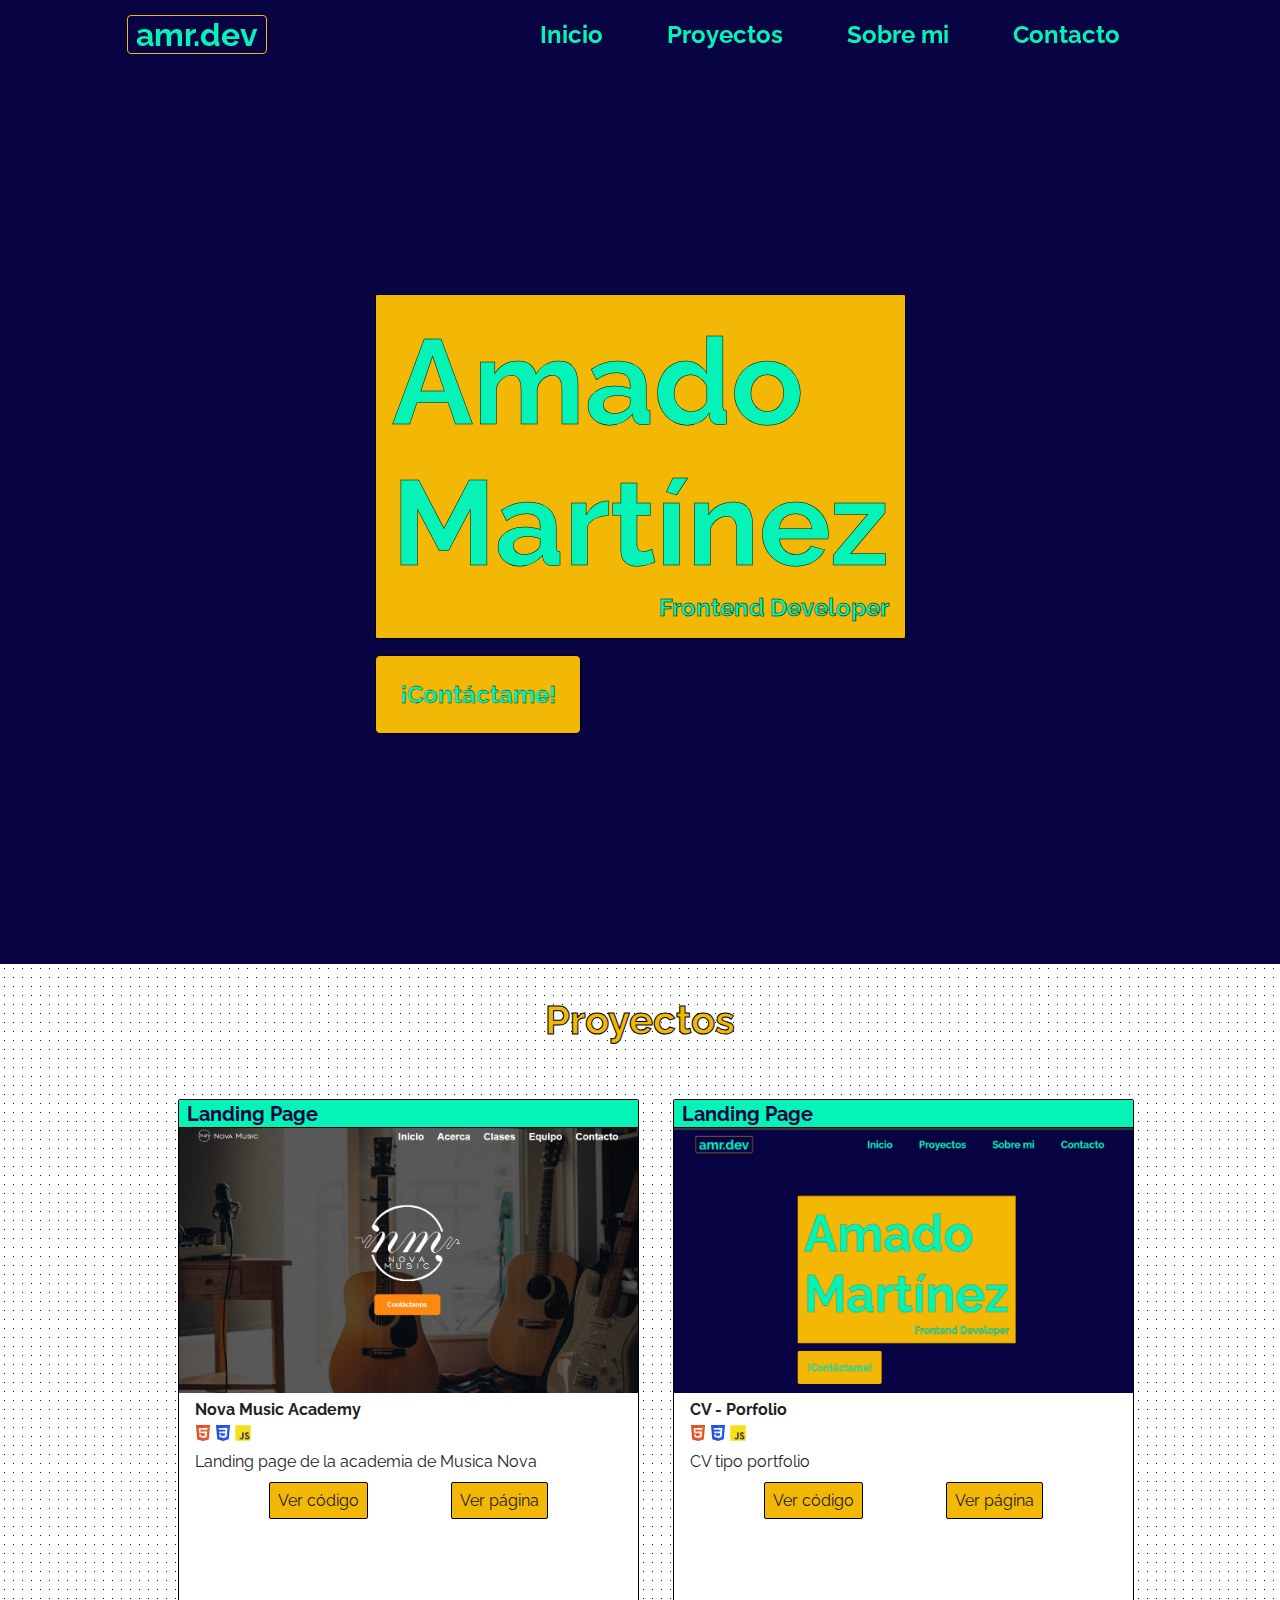
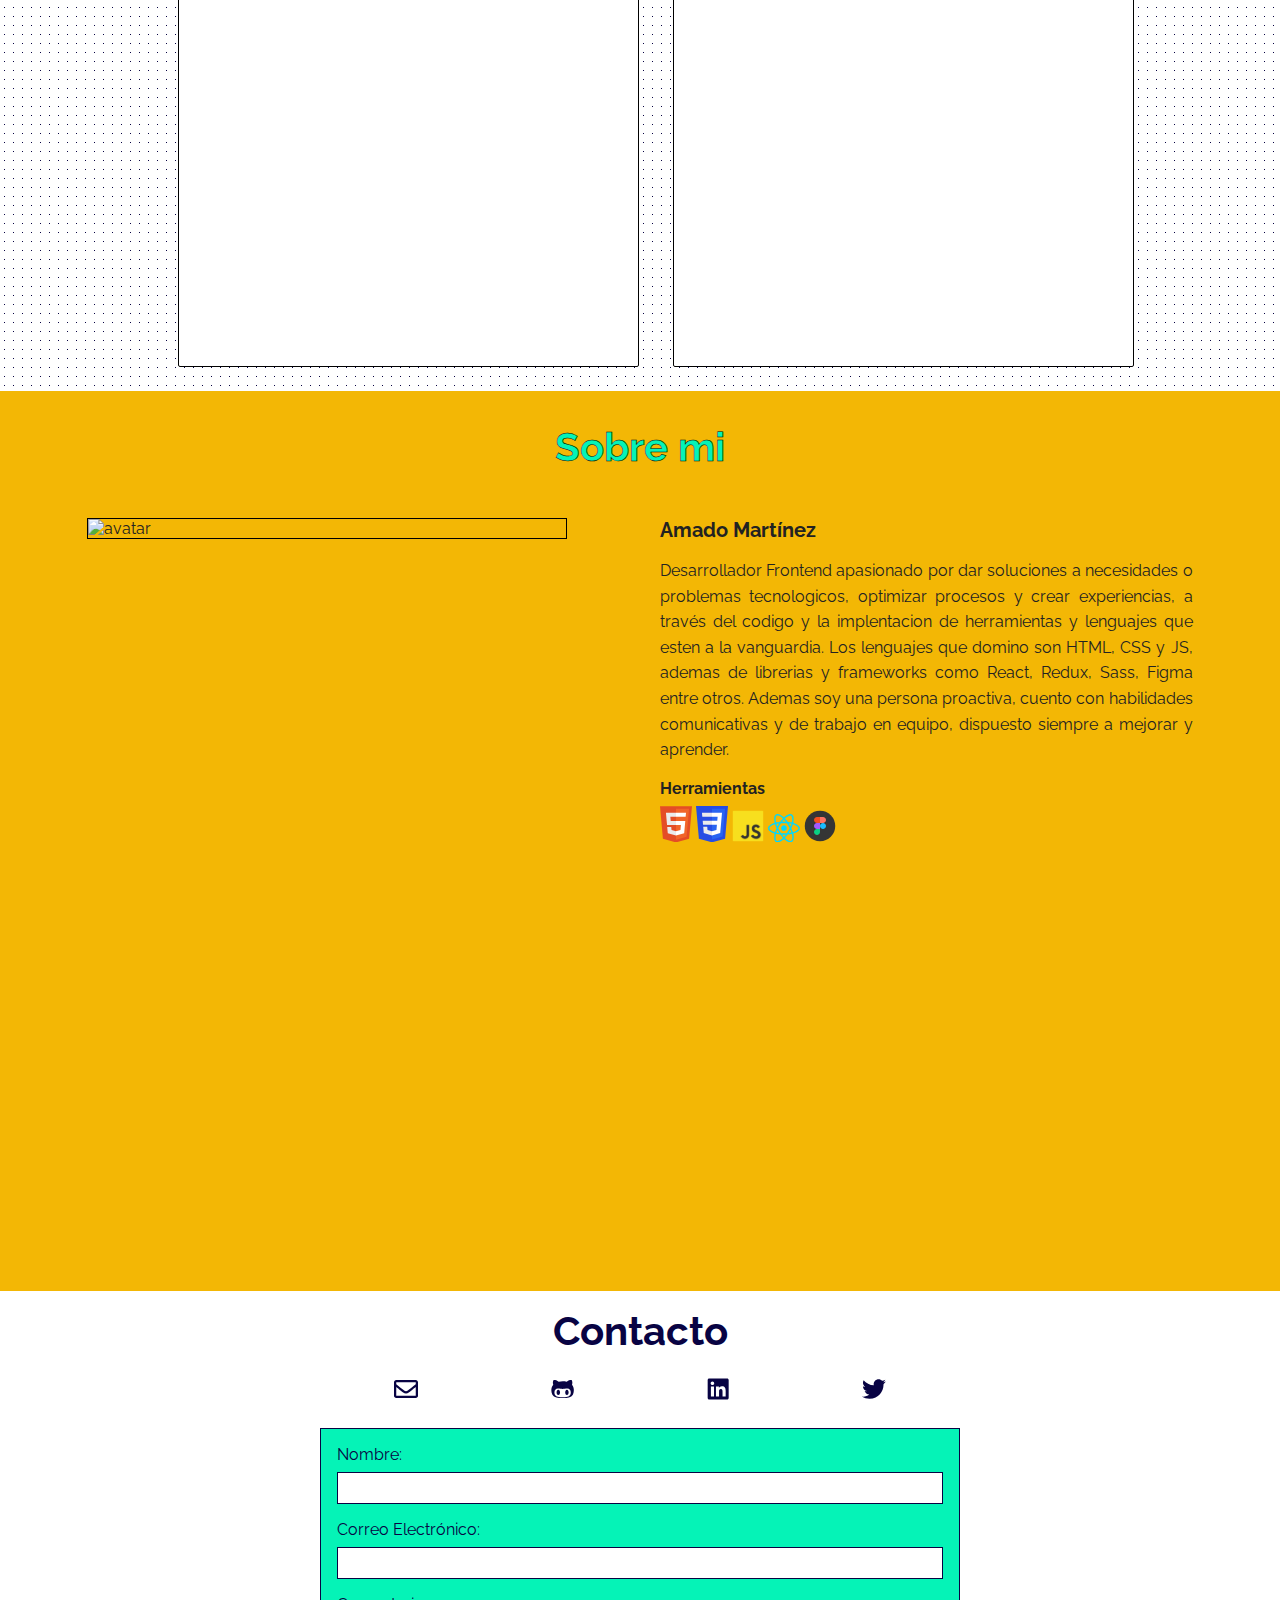
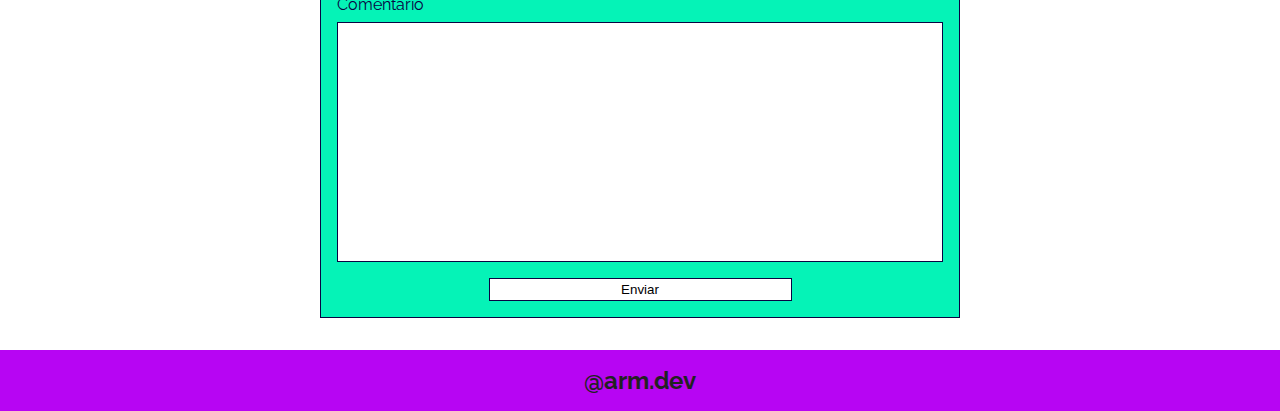
==== commit e966b260: "layout terminado" ====
--- a/Proyecto 5 - Portfolio/index.html
+++ b/Proyecto 5 - Portfolio/index.html
@@ -58,10 +58,9 @@
       <div class="container project-container">
         <article class="project-tile">
           <h3 class="projec-type">Landing Page</h3>
+          <img src="./assets/novz-comp.png" alt="nova">
           <div class="project-info">
-
             <p><b>Nova Music Academy</b></p>
-
             <p>
               <svg width="181" height="206" viewBox="0 0 181 206" fill="none" xmlns="http://www.w3.org/2000/svg">
                 <path d="M16.4636 185.545L0 0.753586H181L164.536 185.445L90.3503 206" fill="#E44D26" />
@@ -97,7 +96,6 @@
                 </defs>
               </svg>
             </p>
-
             <p>Landing page de la academia de Musica Nova</p>
 
             <div class="project-buttons">
@@ -109,6 +107,8 @@
         </article>
         <article class="project-tile">
           <h3>Landing Page</h3>
+          <img src="./assets/port.png" alt="nova">
+
           <div class="project-info">
             <p><b>CV - Porfolio</b></p>
 
@@ -160,116 +160,120 @@
     <!-- about -->
     <section id="about" class="section about">
       <h2 class="section-title">Sobre mi</h2>
-      <div class="about-avatar">
-        <img src="https://placeimg.com/200/200/people" alt="avatar">
-      </div>
-      <article class="about-info">
-        <h3>Amado Martínez</h3>
-        <p>Desarrollador Frontend apasionado por dar soluciones a necesidades o problemas tecnologicos, optimizar
-          procesos y crear
-          experiencias, a través del codigo y la implentacion de herramientas y lenguajes que esten a la vanguardia.
-          Los
-          lenguajes
-          que domino son HTML, CSS y JS, ademas de librerias y frameworks como React, Redux, Sass, Figma entre otros.
-          Ademas soy
-          una persona proactiva, cuento con habilidades comunicativas y de trabajo en equipo, dispuesto siempre a
-          mejorar y
-          aprender.</p>
-      </article>
-      <div class="about-skills">
-        <h4>Herramientas</h4>
-        <div class="about-skills-container">
-          <svg width="181" height="206" viewBox="0 0 181 206" fill="none" xmlns="http://www.w3.org/2000/svg">
-            <path d="M16.4636 185.545L0 0.753586H181L164.536 185.445L90.3503 206" fill="#E44D26" />
-            <path d="M90.5 190.285V15.9201H164.486L150.368 173.572" fill="#F16529" />
-            <path
-              d="M33.6257 38.5201H90.5V61.1701H58.4708L60.5662 84.3688H90.5V106.969H39.8121L33.6257 38.5201ZM40.8099 118.344H63.5596L65.1561 136.454L90.5 143.239V166.886L44.0028 153.915"
-              fill="#EBEBEB" />
-            <path
-              d="M147.175 38.5201H90.4001V61.1701H145.079L147.175 38.5201ZM143.034 84.3688H90.4001V107.019H118.338L115.694 136.454L90.4001 143.239V166.787L136.798 153.915"
-              fill="white" />
-          </svg>
-          <svg width="159" height="181" viewBox="0 0 159 181" fill="none" xmlns="http://www.w3.org/2000/svg">
-            <path d="M159 0.1745L144.515 162.447L79.4027 180.498L14.47 162.472L0 0.1745H159Z" fill="#264DE4" />
-            <path d="M132.114 152.114L144.492 13.4448H79.5V166.7L132.114 152.114Z" fill="#2965F1" />
-            <path d="M33.1719 73.6385L34.9559 93.5435H79.4998V73.6385H33.1719Z" fill="#EBEBEB" />
-            <path d="M79.5 33.3501H79.4312H29.5874L31.3969 53.2555H79.5V33.3501Z" fill="#EBEBEB" />
-            <path
-              d="M79.5002 146.044V125.334L79.413 125.358L57.2445 119.372L55.8273 103.496H45.0552H35.8457L38.6344 134.75L79.4086 146.07L79.5002 146.044Z"
-              fill="#EBEBEB" />
-            <path
-              d="M103.942 93.5435L101.632 119.359L79.4314 125.351V146.06L120.238 134.75L120.537 131.387L125.215 78.9837L125.701 73.6386L129.294 33.3501H79.4314V53.2555H107.48L105.669 73.6386H79.4314V93.5435H103.942Z"
-              fill="white" />
-          </svg>
-          <svg width="300" height="300" viewBox="0 0 300 300" fill="none" xmlns="http://www.w3.org/2000/svg"
-            xmlns:xlink="http://www.w3.org/1999/xlink">
-            <rect width="300" height="300" fill="url(#pattern0)" />
-            <defs>
-              <pattern id="pattern0" patternContentUnits="objectBoundingBox" width="1" height="1">
-                <use xlink:href="#image0_10_16" transform="scale(0.00333333)" />
-              </pattern>
-              <image id="image0_10_16" width="300" height="300"
-                xlink:href="[data-uri]" />
-            </defs>
-          </svg>
-          <svg width="128" height="114" viewBox="0 0 128 114" fill="none" xmlns="http://www.w3.org/2000/svg">
-            <path fill-rule="evenodd" clip-rule="evenodd"
-              d="M34.2519 0.584115C25.3251 2.98481 22.3994 15.5576 26.4293 34.2032C26.6964 35.4378 26.6177 35.5586 25.3887 35.8046C23.0293 36.2763 14.6534 39.8302 11.5371 41.6814C7.64307 43.9948 3.04981 48.3352 1.51901 51.1478C-2.81926 59.1183 2.22937 67.4268 15.4553 74.0823C17.9386 75.3323 21.4753 76.8257 23.3144 77.401C26.2294 78.3135 26.6293 78.5582 26.4285 79.3077C24.6139 86.0845 24.1568 97.7534 25.5104 102.743C28.9431 115.392 40.3295 116.986 55.2157 106.902C56.6265 105.947 59.1536 103.967 60.8319 102.504L63.8832 99.8427L67.7265 103.045C76.2341 110.132 83.4 113.481 90.0603 113.484C92.6227 113.484 93.4066 113.292 95.3312 112.188C102.242 108.224 104.747 96.8211 101.924 82.1727C101.382 79.3648 101.293 78.1187 101.625 78.0267C103.405 77.536 110.216 74.9156 111.99 74.0393C118.527 70.81 124.412 65.7429 126.455 61.5856C127.862 58.7201 127.793 54.7538 126.284 51.7816C123.271 45.8494 115.452 40.4068 104.68 36.7437C102.788 36.1 101.177 35.5143 101.1 35.4416C101.022 35.369 101.305 33.5991 101.729 31.5084C102.283 28.7693 102.503 25.6656 102.514 20.3977C102.528 14.0169 102.409 12.7019 101.576 10.0544C97.799 -1.95117 87.553 -3.26052 73.1665 6.42394C71.1059 7.81112 68.1707 10.0867 66.6434 11.4807L63.8664 14.0156L60.6234 11.2752C54.1953 5.84301 47.9014 2.25767 42.2611 0.815024C38.487 -0.150325 37.129 -0.189455 34.2519 0.584115ZM44.1587 7.30587C48.5025 9.0349 52.9212 11.9172 57.7548 16.1733L59.7939 17.9686L56.4236 21.9783C53.7593 25.1479 49.323 30.8428 49.2275 31.2156C49.218 31.2526 47.2753 31.511 44.9103 31.7896C42.5453 32.0683 38.7854 32.6694 36.5545 33.1257C33.4289 33.7651 32.4248 33.8356 32.1759 33.4327C31.3786 32.1427 30.3716 24.7303 30.3462 19.9677C30.3243 15.758 30.4993 14.2254 31.2982 11.6454C33.1988 5.50675 36.6844 4.3307 44.1587 7.30587ZM93.2101 6.73139C96.0657 8.86376 97.4206 14.5067 97.0074 22.5477C96.7786 27.0025 95.818 33.2736 95.2822 33.8094C95.1872 33.904 93.103 33.5965 90.6503 33.1261C88.1971 32.6557 84.4518 32.0532 82.3268 31.7871C80.2017 31.5213 78.4353 31.2685 78.4009 31.2255C78.3665 31.1829 77.3233 29.7932 76.0823 28.1377C74.8409 26.4822 72.4522 23.5044 70.7735 21.5208L67.7214 17.914L69.6461 16.2305C79.5515 7.56473 89.1457 3.69731 93.2101 6.73139ZM65.6591 24.1163C66.5453 25.0971 68.1131 26.9835 69.143 28.3088L71.0152 30.7177L67.3155 30.8419C65.2803 30.9103 61.9779 30.9103 59.9762 30.8419L56.3371 30.7177L59.8511 26.5252C61.7835 24.2195 63.5186 22.3327 63.7065 22.3327C63.894 22.3327 64.7729 23.135 65.6591 24.1163ZM75.2988 37.0602C76.2599 37.8337 81.1133 45.7767 84.2725 51.7464L86.9815 56.8647L85.1351 60.3464C84.1194 62.2612 81.5454 66.7551 79.4148 70.3331L75.5414 76.8382L69.5403 77.1473C66.2396 77.3176 60.9811 77.3198 57.855 77.1521L52.1709 76.8476L49.6738 72.9785C46.7791 68.4927 41.3478 58.6797 40.9853 57.2809C40.8133 56.617 41.4742 54.9456 43.146 51.8143C45.9113 46.6358 49.8888 39.9618 51.4265 37.9202L52.4792 36.5227H63.5551C71.7728 36.5227 74.803 36.6615 75.2988 37.0602ZM88.3403 38.4641C93.8667 39.4333 93.8366 39.42 93.5098 40.7238C93.0252 42.654 90.1734 49.8531 89.896 49.8458C89.7498 49.8419 88.5256 47.8587 87.1754 45.4383C85.8252 43.0178 84.2132 40.2078 83.5935 39.1934L82.4665 37.3491L83.4684 37.5671C84.0192 37.6871 86.2118 38.0909 88.3403 38.4641ZM43.7656 39.4252C43.2157 40.3122 41.5898 43.1085 40.1528 45.6399L37.5397 50.2418L35.9839 46.0355C33.9126 40.4344 33.7183 39.5907 34.4372 39.3271C35.4645 38.9504 41.85 37.8913 43.3331 37.8514L44.7654 37.8127L43.7656 39.4252ZM29.5976 45.0173C30.3991 47.3221 31.7833 50.8907 32.6734 52.9478L34.2919 56.6884L31.7575 62.9548C30.3634 66.4012 29.0033 70.0932 28.735 71.1587C28.1708 73.3995 28.6503 73.4171 22.2179 70.9201C12.6878 67.2208 5.56531 61.2012 5.56531 56.8462C5.56531 52.0272 12.7356 46.3095 23.8403 42.2726C25.9688 41.4986 27.8071 40.8571 27.9253 40.8463C28.0436 40.8356 28.7961 42.7125 29.5976 45.0173ZM109.098 44.5112C114.769 47.0194 120.755 52.1278 121.597 55.1791C122.454 58.2828 120.818 61.2425 116.384 64.6094C114.677 65.9058 111.732 67.7299 109.84 68.663C106.295 70.411 99.8161 72.8955 99.5831 72.5966C99.5104 72.5038 98.9174 70.8797 98.2651 68.9877C97.6128 67.0957 96.2024 63.5684 95.1313 61.1496L93.1834 56.7516L94.9202 52.7646C95.8756 50.5716 97.2727 47 98.0256 44.8277L99.3939 40.8781L103.08 42.1793C105.107 42.8948 107.815 43.944 109.098 44.5112ZM61.4653 45.5109C56.0181 46.6724 52.4542 51.1104 52.4542 56.7327C52.4542 63.1401 57.106 67.9604 63.3792 68.0533C66.793 68.104 68.9271 67.327 71.2478 65.1877C74.1176 62.5424 74.9884 60.5803 75.0004 56.7327C75.0086 53.9643 74.8327 53.1877 73.7586 51.2484C71.342 46.8869 66.2207 44.497 61.4653 45.5109ZM41.4823 70.2407C43.2509 73.295 44.596 75.8956 44.4713 76.0199C44.2485 76.243 35.2172 74.9238 34.1418 74.511C33.7144 74.3472 33.8133 73.6458 34.5783 71.4283C36.8207 64.9284 37.5083 63.3989 37.8936 64.053C38.0991 64.4021 39.7142 67.1864 41.4823 70.2407ZM92.6141 69.787C93.4835 72.1189 94.129 74.0922 94.0486 74.1726C93.8439 74.3773 84.2734 76.0827 83.3295 76.0827C82.6824 76.0827 82.8638 75.5658 84.4217 72.9652C85.4494 71.2503 87.1165 68.4136 88.127 66.6609C90.271 62.9419 89.9889 62.7453 92.6141 69.787ZM96.5245 83.9302C97.4649 89.1731 97.5771 96.8538 96.7614 100.163C95.5101 105.24 93.6263 107.483 90.3518 107.798C85.3901 108.275 76.8464 104.019 70.1444 97.7319L67.9222 95.6477L70.7155 92.4227C72.2519 90.6489 74.619 87.632 75.9761 85.7185L78.4434 82.2394L83.1769 81.7324C86.9716 81.3256 90.8868 80.6415 95.477 79.582C95.6185 79.5493 96.0898 81.5062 96.5245 83.9302ZM40.0883 81.2697C43.6865 81.766 47.2108 82.2532 47.9203 82.3521C48.9514 82.4961 49.7869 83.2916 52.0857 86.3179C53.6673 88.4 56.0374 91.3098 57.3532 92.7843C58.669 94.2588 59.7453 95.6391 59.7453 95.8515C59.7453 96.3838 54.0891 100.958 50.809 103.078C44.3418 107.259 37.4382 108.939 34.454 107.059C30.4731 104.551 29.1512 95.1321 31.2243 84.0471C31.9617 80.1027 32.0899 79.8086 32.9292 80.1307C33.2689 80.261 36.4905 80.7735 40.0883 81.2697ZM70.6243 83.5634C69.9896 84.6723 64.2637 91.5308 63.9593 91.5467C63.709 91.5601 59.2723 86.4151 57.2062 83.7152C56.6626 83.0057 57.0385 82.9627 63.7989 82.9627C69.8146 82.9627 70.9128 83.0594 70.6243 83.5634Z"
-              fill="#00D8FF" />
-          </svg>
-
-
-
-          <svg xmlns="http://www.w3.org/2000/svg" xmlns:xlink="http://www.w3.org/1999/xlink" version="1.1" id="Layer_1"
-            x="0px" y="0px" viewBox="1147.5 -20 400 400" style="enable-background:new 1147.5 -20 400 400;"
-            xml:space="preserve">
-            <style type="text/css">
-              .st0 {
-                fill: #353535;
-              }
-
-              .st1 {
-                fill: #0ACF83;
-              }
-
-              .st2 {
-                fill: #A259FF;
-              }
-
-              .st3 {
-                fill: #F24E1E;
-              }
-
-              .st4 {
-                fill: #FF7262;
-              }
-
-              .st5 {
-                fill: #1ABCFE;
-              }
-            </style>
-            <circle class="st0" cx="1347.5" cy="180" r="190.5" />
-            <title>Figma.logo</title>
-            <desc>Created using Figma</desc>
-            <g>
-              <path id="path0_fill" class="st1"
-                d="M1310,292.5c20.7,0,37.5-16.8,37.5-37.5v-37.5H1310c-20.7,0-37.5,16.8-37.5,37.5   S1289.3,292.5,1310,292.5z" />
-              <path id="path1_fill" class="st2"
-                d="M1272.5,180c0-20.7,16.8-37.5,37.5-37.5h37.5v75H1310C1289.3,217.5,1272.5,200.7,1272.5,180z" />
-              <path id="path1_fill_1_" class="st3"
-                d="M1272.5,105c0-20.7,16.8-37.5,37.5-37.5h37.5v75H1310   C1289.3,142.5,1272.5,125.7,1272.5,105z" />
-              <path id="path2_fill" class="st4"
-                d="M1347.5,67.5h37.5c20.7,0,37.5,16.8,37.5,37.5s-16.8,37.5-37.5,37.5h-37.5V67.5z" />
-              <path id="path3_fill" class="st5"
-                d="M1422.5,180c0,20.7-16.8,37.5-37.5,37.5s-37.5-16.8-37.5-37.5s16.8-37.5,37.5-37.5   S1422.5,159.3,1422.5,180z" />
-            </g>
-          </svg>
+      <div class="about-grid">
+
+
+        <div class="about-avatar">
+          <img src="https://placeimg.com/200/200/people" alt="avatar">
         </div>
-      </div>
+        <article class="about-info">
+          <h3>Amado Martínez</h3>
+          <p>Desarrollador Frontend apasionado por dar soluciones a necesidades o problemas tecnologicos, optimizar
+            procesos y crear
+            experiencias, a través del codigo y la implentacion de herramientas y lenguajes que esten a la vanguardia.
+            Los
+            lenguajes
+            que domino son HTML, CSS y JS, ademas de librerias y frameworks como React, Redux, Sass, Figma entre otros.
+            Ademas soy
+            una persona proactiva, cuento con habilidades comunicativas y de trabajo en equipo, dispuesto siempre a
+            mejorar y
+            aprender.</p>
+          <div class="about-skills">
+            <h4>Herramientas</h4>
+            <div class="about-skills-container">
+              <svg width="181" height="206" viewBox="0 0 181 206" fill="none" xmlns="http://www.w3.org/2000/svg">
+                <path d="M16.4636 185.545L0 0.753586H181L164.536 185.445L90.3503 206" fill="#E44D26" />
+                <path d="M90.5 190.285V15.9201H164.486L150.368 173.572" fill="#F16529" />
+                <path
+                  d="M33.6257 38.5201H90.5V61.1701H58.4708L60.5662 84.3688H90.5V106.969H39.8121L33.6257 38.5201ZM40.8099 118.344H63.5596L65.1561 136.454L90.5 143.239V166.886L44.0028 153.915"
+                  fill="#EBEBEB" />
+                <path
+                  d="M147.175 38.5201H90.4001V61.1701H145.079L147.175 38.5201ZM143.034 84.3688H90.4001V107.019H118.338L115.694 136.454L90.4001 143.239V166.787L136.798 153.915"
+                  fill="white" />
+              </svg>
+              <svg width="159" height="181" viewBox="0 0 159 181" fill="none" xmlns="http://www.w3.org/2000/svg">
+                <path d="M159 0.1745L144.515 162.447L79.4027 180.498L14.47 162.472L0 0.1745H159Z" fill="#264DE4" />
+                <path d="M132.114 152.114L144.492 13.4448H79.5V166.7L132.114 152.114Z" fill="#2965F1" />
+                <path d="M33.1719 73.6385L34.9559 93.5435H79.4998V73.6385H33.1719Z" fill="#EBEBEB" />
+                <path d="M79.5 33.3501H79.4312H29.5874L31.3969 53.2555H79.5V33.3501Z" fill="#EBEBEB" />
+                <path
+                  d="M79.5002 146.044V125.334L79.413 125.358L57.2445 119.372L55.8273 103.496H45.0552H35.8457L38.6344 134.75L79.4086 146.07L79.5002 146.044Z"
+                  fill="#EBEBEB" />
+                <path
+                  d="M103.942 93.5435L101.632 119.359L79.4314 125.351V146.06L120.238 134.75L120.537 131.387L125.215 78.9837L125.701 73.6386L129.294 33.3501H79.4314V53.2555H107.48L105.669 73.6386H79.4314V93.5435H103.942Z"
+                  fill="white" />
+              </svg>
+              <svg width="300" height="300" viewBox="0 0 300 300" fill="none" xmlns="http://www.w3.org/2000/svg"
+                xmlns:xlink="http://www.w3.org/1999/xlink">
+                <rect width="300" height="300" fill="url(#pattern0)" />
+                <defs>
+                  <pattern id="pattern0" patternContentUnits="objectBoundingBox" width="1" height="1">
+                    <use xlink:href="#image0_10_16" transform="scale(0.00333333)" />
+                  </pattern>
+                  <image id="image0_10_16" width="300" height="300"
+                    xlink:href="[data-uri]" />
+                </defs>
+              </svg>
+              <svg width="128" height="114" viewBox="0 0 128 114" fill="none" xmlns="http://www.w3.org/2000/svg">
+                <path fill-rule="evenodd" clip-rule="evenodd"
+                  d="M34.2519 0.584115C25.3251 2.98481 22.3994 15.5576 26.4293 34.2032C26.6964 35.4378 26.6177 35.5586 25.3887 35.8046C23.0293 36.2763 14.6534 39.8302 11.5371 41.6814C7.64307 43.9948 3.04981 48.3352 1.51901 51.1478C-2.81926 59.1183 2.22937 67.4268 15.4553 74.0823C17.9386 75.3323 21.4753 76.8257 23.3144 77.401C26.2294 78.3135 26.6293 78.5582 26.4285 79.3077C24.6139 86.0845 24.1568 97.7534 25.5104 102.743C28.9431 115.392 40.3295 116.986 55.2157 106.902C56.6265 105.947 59.1536 103.967 60.8319 102.504L63.8832 99.8427L67.7265 103.045C76.2341 110.132 83.4 113.481 90.0603 113.484C92.6227 113.484 93.4066 113.292 95.3312 112.188C102.242 108.224 104.747 96.8211 101.924 82.1727C101.382 79.3648 101.293 78.1187 101.625 78.0267C103.405 77.536 110.216 74.9156 111.99 74.0393C118.527 70.81 124.412 65.7429 126.455 61.5856C127.862 58.7201 127.793 54.7538 126.284 51.7816C123.271 45.8494 115.452 40.4068 104.68 36.7437C102.788 36.1 101.177 35.5143 101.1 35.4416C101.022 35.369 101.305 33.5991 101.729 31.5084C102.283 28.7693 102.503 25.6656 102.514 20.3977C102.528 14.0169 102.409 12.7019 101.576 10.0544C97.799 -1.95117 87.553 -3.26052 73.1665 6.42394C71.1059 7.81112 68.1707 10.0867 66.6434 11.4807L63.8664 14.0156L60.6234 11.2752C54.1953 5.84301 47.9014 2.25767 42.2611 0.815024C38.487 -0.150325 37.129 -0.189455 34.2519 0.584115ZM44.1587 7.30587C48.5025 9.0349 52.9212 11.9172 57.7548 16.1733L59.7939 17.9686L56.4236 21.9783C53.7593 25.1479 49.323 30.8428 49.2275 31.2156C49.218 31.2526 47.2753 31.511 44.9103 31.7896C42.5453 32.0683 38.7854 32.6694 36.5545 33.1257C33.4289 33.7651 32.4248 33.8356 32.1759 33.4327C31.3786 32.1427 30.3716 24.7303 30.3462 19.9677C30.3243 15.758 30.4993 14.2254 31.2982 11.6454C33.1988 5.50675 36.6844 4.3307 44.1587 7.30587ZM93.2101 6.73139C96.0657 8.86376 97.4206 14.5067 97.0074 22.5477C96.7786 27.0025 95.818 33.2736 95.2822 33.8094C95.1872 33.904 93.103 33.5965 90.6503 33.1261C88.1971 32.6557 84.4518 32.0532 82.3268 31.7871C80.2017 31.5213 78.4353 31.2685 78.4009 31.2255C78.3665 31.1829 77.3233 29.7932 76.0823 28.1377C74.8409 26.4822 72.4522 23.5044 70.7735 21.5208L67.7214 17.914L69.6461 16.2305C79.5515 7.56473 89.1457 3.69731 93.2101 6.73139ZM65.6591 24.1163C66.5453 25.0971 68.1131 26.9835 69.143 28.3088L71.0152 30.7177L67.3155 30.8419C65.2803 30.9103 61.9779 30.9103 59.9762 30.8419L56.3371 30.7177L59.8511 26.5252C61.7835 24.2195 63.5186 22.3327 63.7065 22.3327C63.894 22.3327 64.7729 23.135 65.6591 24.1163ZM75.2988 37.0602C76.2599 37.8337 81.1133 45.7767 84.2725 51.7464L86.9815 56.8647L85.1351 60.3464C84.1194 62.2612 81.5454 66.7551 79.4148 70.3331L75.5414 76.8382L69.5403 77.1473C66.2396 77.3176 60.9811 77.3198 57.855 77.1521L52.1709 76.8476L49.6738 72.9785C46.7791 68.4927 41.3478 58.6797 40.9853 57.2809C40.8133 56.617 41.4742 54.9456 43.146 51.8143C45.9113 46.6358 49.8888 39.9618 51.4265 37.9202L52.4792 36.5227H63.5551C71.7728 36.5227 74.803 36.6615 75.2988 37.0602ZM88.3403 38.4641C93.8667 39.4333 93.8366 39.42 93.5098 40.7238C93.0252 42.654 90.1734 49.8531 89.896 49.8458C89.7498 49.8419 88.5256 47.8587 87.1754 45.4383C85.8252 43.0178 84.2132 40.2078 83.5935 39.1934L82.4665 37.3491L83.4684 37.5671C84.0192 37.6871 86.2118 38.0909 88.3403 38.4641ZM43.7656 39.4252C43.2157 40.3122 41.5898 43.1085 40.1528 45.6399L37.5397 50.2418L35.9839 46.0355C33.9126 40.4344 33.7183 39.5907 34.4372 39.3271C35.4645 38.9504 41.85 37.8913 43.3331 37.8514L44.7654 37.8127L43.7656 39.4252ZM29.5976 45.0173C30.3991 47.3221 31.7833 50.8907 32.6734 52.9478L34.2919 56.6884L31.7575 62.9548C30.3634 66.4012 29.0033 70.0932 28.735 71.1587C28.1708 73.3995 28.6503 73.4171 22.2179 70.9201C12.6878 67.2208 5.56531 61.2012 5.56531 56.8462C5.56531 52.0272 12.7356 46.3095 23.8403 42.2726C25.9688 41.4986 27.8071 40.8571 27.9253 40.8463C28.0436 40.8356 28.7961 42.7125 29.5976 45.0173ZM109.098 44.5112C114.769 47.0194 120.755 52.1278 121.597 55.1791C122.454 58.2828 120.818 61.2425 116.384 64.6094C114.677 65.9058 111.732 67.7299 109.84 68.663C106.295 70.411 99.8161 72.8955 99.5831 72.5966C99.5104 72.5038 98.9174 70.8797 98.2651 68.9877C97.6128 67.0957 96.2024 63.5684 95.1313 61.1496L93.1834 56.7516L94.9202 52.7646C95.8756 50.5716 97.2727 47 98.0256 44.8277L99.3939 40.8781L103.08 42.1793C105.107 42.8948 107.815 43.944 109.098 44.5112ZM61.4653 45.5109C56.0181 46.6724 52.4542 51.1104 52.4542 56.7327C52.4542 63.1401 57.106 67.9604 63.3792 68.0533C66.793 68.104 68.9271 67.327 71.2478 65.1877C74.1176 62.5424 74.9884 60.5803 75.0004 56.7327C75.0086 53.9643 74.8327 53.1877 73.7586 51.2484C71.342 46.8869 66.2207 44.497 61.4653 45.5109ZM41.4823 70.2407C43.2509 73.295 44.596 75.8956 44.4713 76.0199C44.2485 76.243 35.2172 74.9238 34.1418 74.511C33.7144 74.3472 33.8133 73.6458 34.5783 71.4283C36.8207 64.9284 37.5083 63.3989 37.8936 64.053C38.0991 64.4021 39.7142 67.1864 41.4823 70.2407ZM92.6141 69.787C93.4835 72.1189 94.129 74.0922 94.0486 74.1726C93.8439 74.3773 84.2734 76.0827 83.3295 76.0827C82.6824 76.0827 82.8638 75.5658 84.4217 72.9652C85.4494 71.2503 87.1165 68.4136 88.127 66.6609C90.271 62.9419 89.9889 62.7453 92.6141 69.787ZM96.5245 83.9302C97.4649 89.1731 97.5771 96.8538 96.7614 100.163C95.5101 105.24 93.6263 107.483 90.3518 107.798C85.3901 108.275 76.8464 104.019 70.1444 97.7319L67.9222 95.6477L70.7155 92.4227C72.2519 90.6489 74.619 87.632 75.9761 85.7185L78.4434 82.2394L83.1769 81.7324C86.9716 81.3256 90.8868 80.6415 95.477 79.582C95.6185 79.5493 96.0898 81.5062 96.5245 83.9302ZM40.0883 81.2697C43.6865 81.766 47.2108 82.2532 47.9203 82.3521C48.9514 82.4961 49.7869 83.2916 52.0857 86.3179C53.6673 88.4 56.0374 91.3098 57.3532 92.7843C58.669 94.2588 59.7453 95.6391 59.7453 95.8515C59.7453 96.3838 54.0891 100.958 50.809 103.078C44.3418 107.259 37.4382 108.939 34.454 107.059C30.4731 104.551 29.1512 95.1321 31.2243 84.0471C31.9617 80.1027 32.0899 79.8086 32.9292 80.1307C33.2689 80.261 36.4905 80.7735 40.0883 81.2697ZM70.6243 83.5634C69.9896 84.6723 64.2637 91.5308 63.9593 91.5467C63.709 91.5601 59.2723 86.4151 57.2062 83.7152C56.6626 83.0057 57.0385 82.9627 63.7989 82.9627C69.8146 82.9627 70.9128 83.0594 70.6243 83.5634Z"
+                  fill="#00D8FF" />
+              </svg>
+
+
+
+              <svg xmlns="http://www.w3.org/2000/svg" xmlns:xlink="http://www.w3.org/1999/xlink" version="1.1"
+                id="Layer_1" x="0px" y="0px" viewBox="1147.5 -20 400 400"
+                style="enable-background:new 1147.5 -20 400 400;" xml:space="preserve">
+                <style type="text/css">
+                  .st0 {
+                    fill: #353535;
+                  }
+
+                  .st1 {
+                    fill: #0ACF83;
+                  }
+
+                  .st2 {
+                    fill: #A259FF;
+                  }
+
+                  .st3 {
+                    fill: #F24E1E;
+                  }
+
+                  .st4 {
+                    fill: #FF7262;
+                  }
+
+                  .st5 {
+                    fill: #1ABCFE;
+                  }
+                </style>
+                <circle class="st0" cx="1347.5" cy="180" r="190.5" />
+                <title>Figma.logo</title>
+                <desc>Created using Figma</desc>
+                <g>
+                  <path id="path0_fill" class="st1"
+                    d="M1310,292.5c20.7,0,37.5-16.8,37.5-37.5v-37.5H1310c-20.7,0-37.5,16.8-37.5,37.5   S1289.3,292.5,1310,292.5z" />
+                  <path id="path1_fill" class="st2"
+                    d="M1272.5,180c0-20.7,16.8-37.5,37.5-37.5h37.5v75H1310C1289.3,217.5,1272.5,200.7,1272.5,180z" />
+                  <path id="path1_fill_1_" class="st3"
+                    d="M1272.5,105c0-20.7,16.8-37.5,37.5-37.5h37.5v75H1310   C1289.3,142.5,1272.5,125.7,1272.5,105z" />
+                  <path id="path2_fill" class="st4"
+                    d="M1347.5,67.5h37.5c20.7,0,37.5,16.8,37.5,37.5s-16.8,37.5-37.5,37.5h-37.5V67.5z" />
+                  <path id="path3_fill" class="st5"
+                    d="M1422.5,180c0,20.7-16.8,37.5-37.5,37.5s-37.5-16.8-37.5-37.5s16.8-37.5,37.5-37.5   S1422.5,159.3,1422.5,180z" />
+                </g>
+              </svg>
+            </div>
+          </div>
+        </article>
     </section>
     <!-- contact -->
     <section id="contact" class="section contact">
       <h2 class="section-title">Contacto</h2>
+
       <article class="contact-info">
         <p>Me puedes contactar a traves de mis redes:</p>
         <div class="contact-icons">
--- a/Proyecto 5 - Portfolio/styles.css
+++ b/Proyecto 5 - Portfolio/styles.css
@@ -197,7 +197,7 @@
 }
 
 .project-container {
-  height: auto;
+  min-height: 100vh;
   padding-bottom: 2rem;
 }
 
@@ -231,14 +231,16 @@
 .project-tile .project-info {
   padding: 0 0.5rem;
   width: 100%;
-  height: 50%;
+  height: auto;
 }
 .project-tile .project-info p {
-  margin: 1rem 0 0.5rem;
+  margin: 0 0.5rem;
 }
 .project-tile .project-info p:nth-child(3) {
-  width: 242px;
-  height: 52px;
+  width: 100%;
+  height: auto;
+  text-align: justify;
+  margin-bottom: 0.5rem;
 }
 .project-tile .project-buttons {
   width: 100%;
@@ -251,7 +253,7 @@
   border: thin solid #000;
   border-radius: 2px;
   padding: 0.5rem;
-  margin-bottom: 0.5rem;
+  margin-bottom: 2rem;
   background-color: #f3b705;
   color: #222;
 }
@@ -270,17 +272,37 @@
     column-gap: 0;
   }
 }
+@media screen and (min-width: 1024px) {
+  .projects {
+    min-height: 100vh;
+  }
+  .project-container {
+    grid-template-columns: repeat(2, 45%);
+    justify-content: space-evenly;
+  }
+  .project-container .project-tile {
+    max-width: 100%;
+    height: 100%;
+    margin: 0.5rem 1rem 1rem;
+  }
+  .project-container .project-tile .project-buttons a {
+    margin-bottom: 0;
+  }
+}
 /****** ABOUT ******/
 #about:target {
   scroll-margin: 4rem;
 }
 
 .about {
+  min-height: 100vh;
   background-color: #f3b705;
+  padding: 0 2rem;
+}
+.about .about-grid {
   display: flex;
   flex-direction: column;
   align-items: center;
-  padding: 0 2rem;
 }
 .about .section-title {
   -webkit-text-stroke: 0.5px black;
@@ -313,6 +335,37 @@
   height: auto;
 }
 
+@media screen and (min-width: 1024px) {
+  .about {
+    min-height: 100vh;
+  }
+  .about .section-title {
+    margin-bottom: 0;
+  }
+  .about .about-grid {
+    padding: 1rem;
+    display: grid;
+    grid-template-columns: repeat(2, 45%);
+    grid-template-rows: repeat(2, 45%);
+    justify-content: space-evenly;
+    align-self: start;
+  }
+  .about .about-grid .about-avatar {
+    align-self: start;
+    grid-row: 1/3;
+  }
+  .about .about-grid .about-avatar img {
+    min-width: 90%;
+    height: auto;
+    border: thin solid black;
+  }
+  .about .about-grid .about-info {
+    align-self: start;
+  }
+  .about .about-grid .about-skills {
+    align-self: start;
+  }
+}
 /****** CONTACT ******/
 #contact:target {
   scroll-margin: 4rem;
@@ -339,6 +392,9 @@
   justify-content: space-evenly;
   margin-left: auto;
   margin-right: auto;
+}
+.contact .contact-info {
+  margin-bottom: 1rem;
 }
 .contact .contact-form {
   display: flex;
@@ -352,6 +408,12 @@
   padding: 1rem;
   border: solid thin #080343;
 }
+.contact .contact-form input {
+  height: 2rem;
+}
+.contact .contact-form textarea {
+  height: 15rem;
+}
 .contact .contact-form input,
 .contact .contact-form textarea {
   width: 100%;
@@ -371,6 +433,18 @@
   padding: 0.2rem;
 }
 
+@media screen and (min-width: 1024px) {
+  .contact p {
+    display: none;
+  }
+  .contact .contact-icons {
+    width: 50%;
+    justify-content: space-around;
+  }
+  .contact .contact-form {
+    width: 50%;
+  }
+}
 /****** FOOTER ******/
 .footer {
   position: relative;
